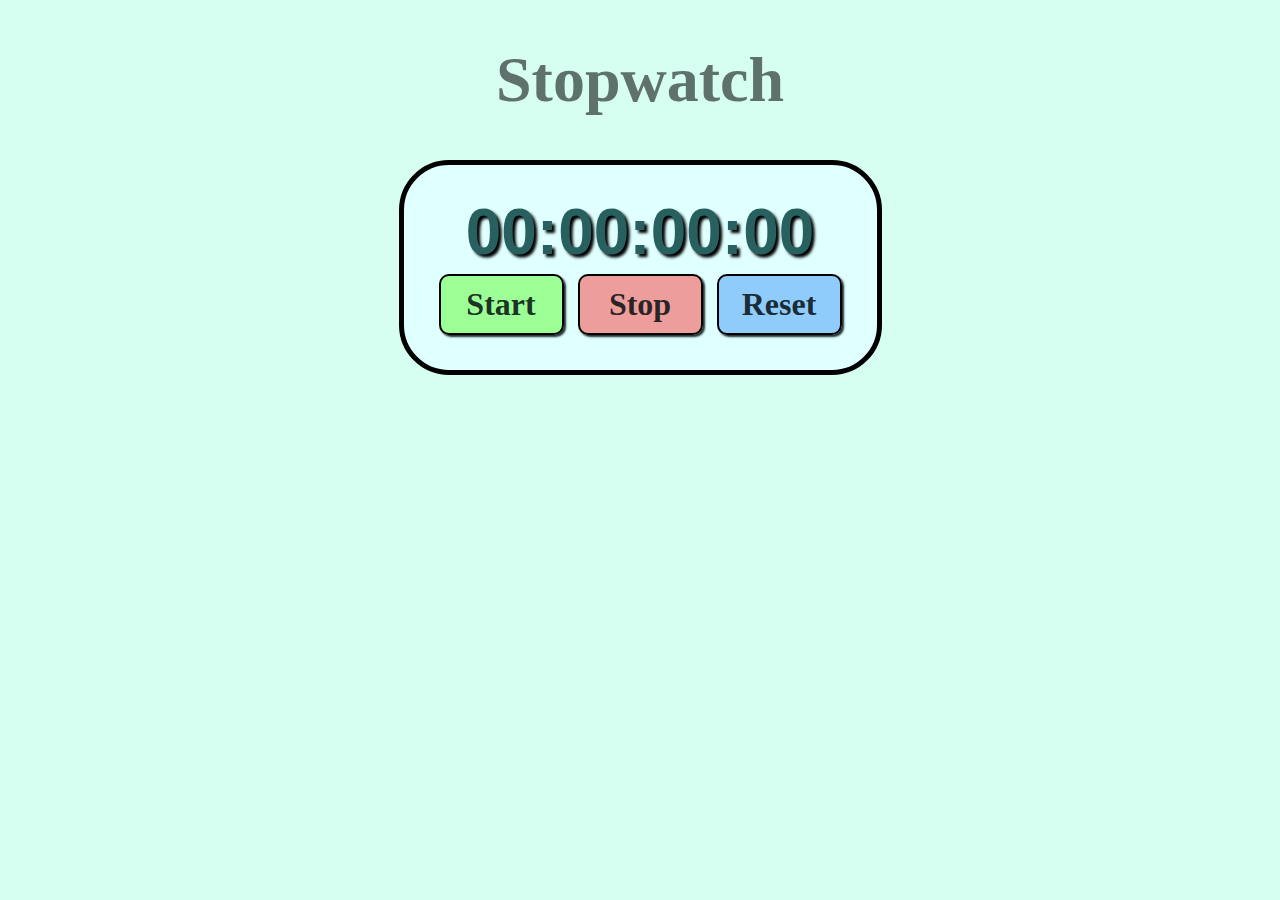
==== index.html @ d09980bf "Move files out of separate folder" ====
<!DOCTYPE html>
<html lang="en">
<head>
    <meta charset="UTF-8">
    <meta name="viewport" content="width=device-width, initial-scale=1.0">
    <title>Epic Website</title>
    <link rel="stylesheet" href="style.css">
</head>
<body>
    <h1 id="myH1">Stopwatch</h1>

    <div id="container">
        <div id="display">
            00:00:00:00
        </div>
        <div id="controls">
            <button id="startBtn" onclick="start()">Start</button>
            <button id="stopBtn" onclick="stop()">Stop</button>
            <button id="resetBtn" onclick="reset()">Reset</button>
        </div>
    </div>

    <script src="index.js"></script>
</body>
</html>
---- style.css ----
body {
    margin: 0;
    display: flex;
    flex-direction: column;
    align-items: center;
    background-color: hsl(160, 100%, 92%);
}
#myH1 {
    font-size: 4rem;
    font-family: "verdana";
    color: hsla(157, 10%, 16%, 0.678);
}

#container {
    display: flex;
    flex-direction: column;
    align-items: center;
    border: 5px solid;
    border-radius: 50px;
    padding: 30px;
    background-color: lightcyan;
}
#display {
    font-size: 4rem;
    font-family: "helvetica";
    font-weight: bold;
    color: rgb(40, 95, 95);
    text-shadow: 3px 3px 3px rgb(0, 0, 0);
}
#controls button{
    font-size: 2rem;
    font-weight: bold;
    font-family: "calibri";
    padding: 10px 20px;
    margin: 5px;
    min-width: 125px;
    border: 2px solid black;
    border-radius: 10px;
    cursor: pointer;
    color:rgba(6, 15, 15, 0.87);
    box-shadow: 2px 2px 2px;
    transition: background-color 0.5s ease;
}
#startBtn {
    background-color: hsla(113, 100%, 73%, 0.76);
}
#startBtn:hover {
    background-color: hsl(113, 100%, 67%);
}
#stopBtn {
    background-color: hsla(0, 100%, 56%, 0.438);
}
#stopBtn:hover {
    background-color: hsla(0, 100%, 56%, 0.582);
}
#resetBtn {
    background-color: hsla(207, 95%, 75%, 0.884);
}
#resetBtn:hover {
    background-color: hsl(207, 100%, 68%);
}
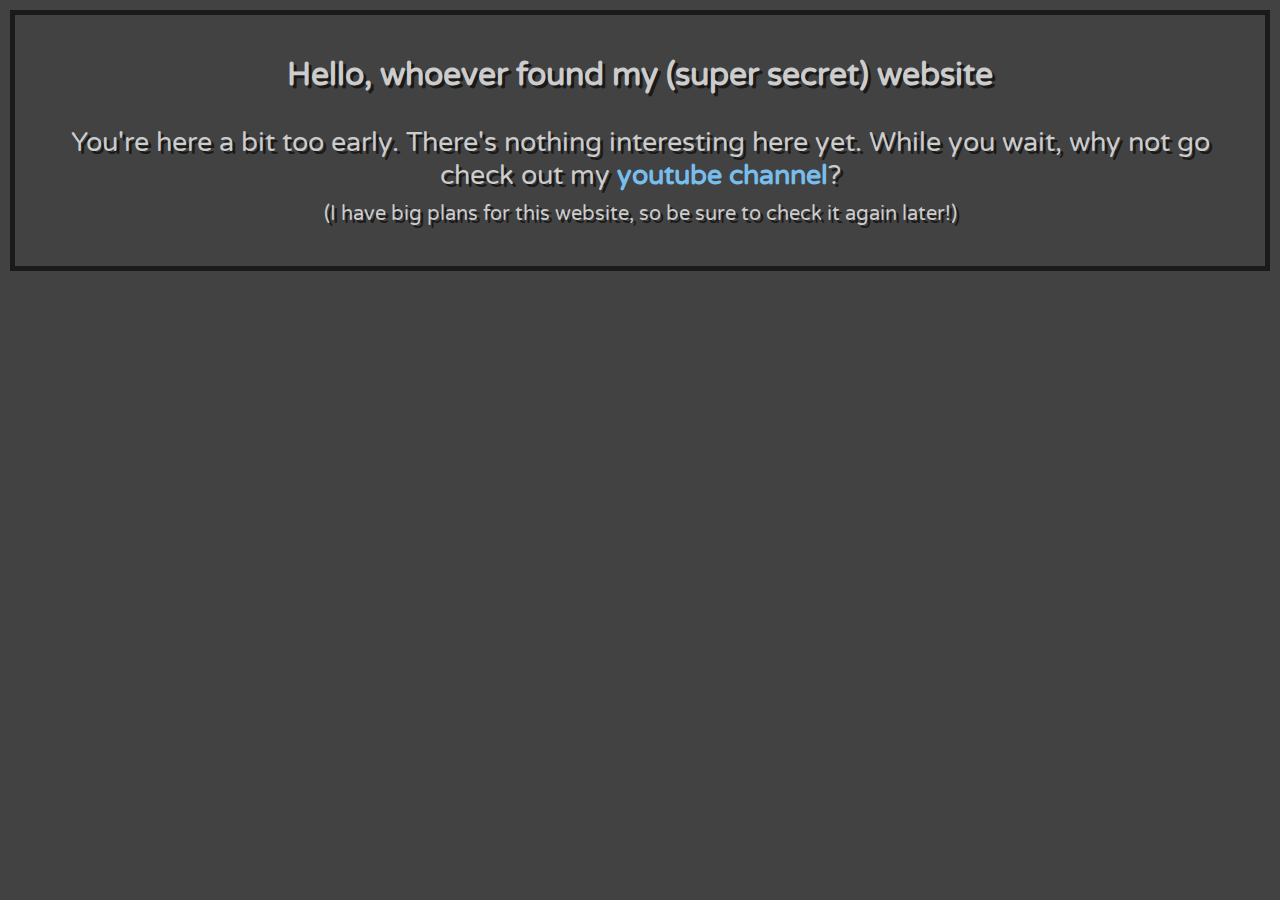
==== commit bd56a767: "Replace the whole thing with a page stating that the site is unfinished, also add a link to my youtu" ====
--- a/index.html
+++ b/index.html
@@ -3,23 +3,21 @@
 <head>
     <meta charset="UTF-8">
     <meta name="viewport" content="width=device-width, initial-scale=1.0">
-    <title>Epic Website</title>
+    <title>Smurdy's Secret Website</title>
     <link rel="stylesheet" href="style.css">
+    <link rel="preconnect" href="https://fonts.googleapis.com">
+    <link rel="preconnect" href="https://fonts.gstatic.com" crossorigin>
+    <link href="https://fonts.googleapis.com/css2?family=Varela+Round&display=swap" rel="stylesheet">
 </head>
 <body>
-    <h1 id="myH1">Stopwatch</h1>
-
-    <div id="container">
-        <div id="display">
-            00:00:00:00
-        </div>
-        <div id="controls">
-            <button id="startBtn" onclick="start()">Start</button>
-            <button id="stopBtn" onclick="stop()">Stop</button>
-            <button id="resetBtn" onclick="reset()">Reset</button>
-        </div>
+    <div id="main_container">
+        <h1 class="hello">Hello, whoever found my (super secret) website</h1>
+        <p class="hello", id="message">You're here a bit too early. There's nothing interesting here yet.
+            While you wait, why not go check out my
+            <a id="youtube" href="https://www.youtube.com/@Smurdy1/videos"
+             target="_blank">youtube channel</a>?</p>
+        <p class="hello" style="font-size:20px; margin-top: 0px;">(I have big plans for this website, so be sure to check it again later!)</p>
     </div>
-
     <script src="index.js"></script>
 </body>
 </html>--- a/style.css
+++ b/style.css
@@ -1,61 +1,35 @@
 body {
-    margin: 0;
+    margin: 10px;
     display: flex;
     flex-direction: column;
     align-items: center;
-    background-color: hsl(160, 100%, 92%);
-}
-#myH1 {
-    font-size: 4rem;
-    font-family: "verdana";
-    color: hsla(157, 10%, 16%, 0.678);
+    background-color: hsl(0, 0%, 26%);
 }
 
-#container {
+#main_container {
     display: flex;
     flex-direction: column;
     align-items: center;
-    border: 5px solid;
-    border-radius: 50px;
-    padding: 30px;
-    background-color: lightcyan;
+    border: 5px solid hsl(0, 0%, 10%);
+    padding: 20px;
 }
-#display {
-    font-size: 4rem;
-    font-family: "helvetica";
+
+.hello {
+    color: hsl(0, 0%, 80%);
+    text-shadow: 3px 3px hsl(0, 0%, 10%);
+    text-align: center;
+    font-family: "Varela Round", sans-serif;
+}
+
+#message {
+    font-size: 27px;
+    margin-bottom: 0px;
+    margin: 10px;
+}
+
+#youtube {
+    color: hsl(204, 76%, 70%);
+    text-decoration: none;
+    text-shadow: none;
     font-weight: bold;
-    color: rgb(40, 95, 95);
-    text-shadow: 3px 3px 3px rgb(0, 0, 0);
-}
-#controls button{
-    font-size: 2rem;
-    font-weight: bold;
-    font-family: "calibri";
-    padding: 10px 20px;
-    margin: 5px;
-    min-width: 125px;
-    border: 2px solid black;
-    border-radius: 10px;
-    cursor: pointer;
-    color:rgba(6, 15, 15, 0.87);
-    box-shadow: 2px 2px 2px;
-    transition: background-color 0.5s ease;
-}
-#startBtn {
-    background-color: hsla(113, 100%, 73%, 0.76);
-}
-#startBtn:hover {
-    background-color: hsl(113, 100%, 67%);
-}
-#stopBtn {
-    background-color: hsla(0, 100%, 56%, 0.438);
-}
-#stopBtn:hover {
-    background-color: hsla(0, 100%, 56%, 0.582);
-}
-#resetBtn {
-    background-color: hsla(207, 95%, 75%, 0.884);
-}
-#resetBtn:hover {
-    background-color: hsl(207, 100%, 68%);
 }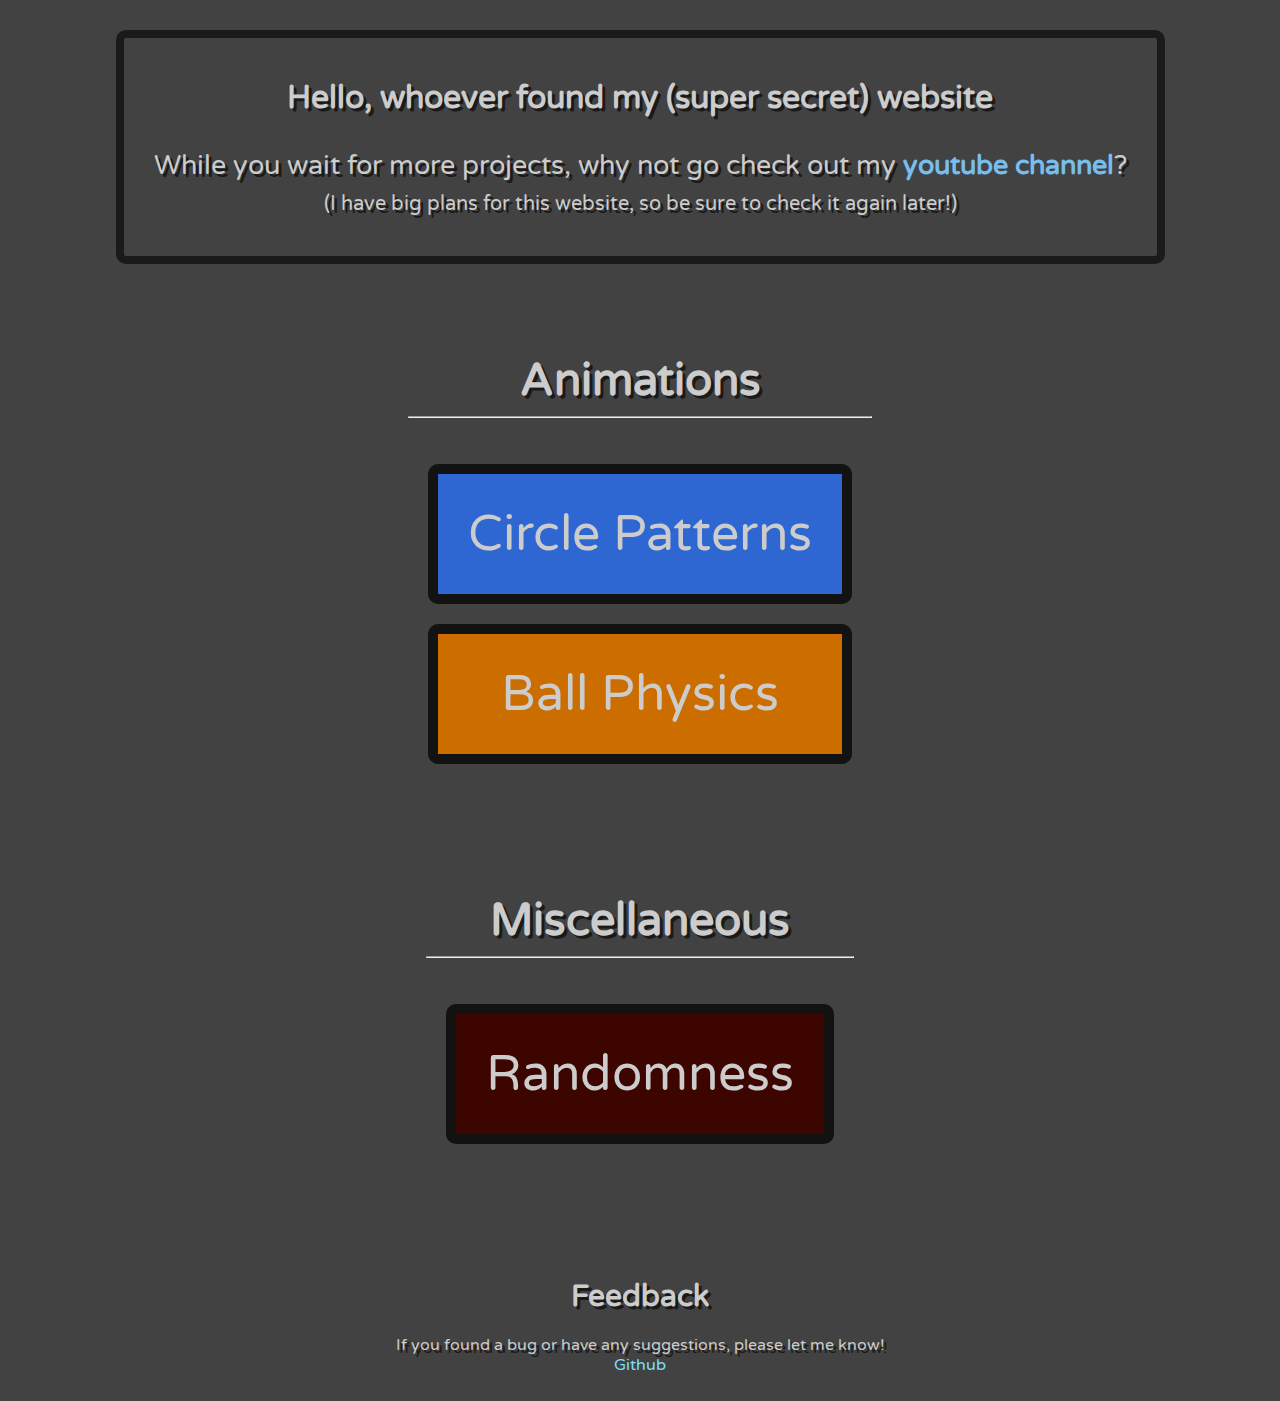
==== commit e280a483: "Add circle patterns, ball physics, and randomness" ====
--- a/index.html
+++ b/index.html
@@ -11,13 +11,44 @@
 </head>
 <body>
     <div id="main_container">
-        <h1 class="hello">Hello, whoever found my (super secret) website</h1>
-        <p class="hello", id="message">You're here a bit too early. There's nothing interesting here yet.
-            While you wait, why not go check out my
+        <h1 class="text">Hello, whoever found my (super secret) website</h1>
+        <p class="text", id="message">
+            While you wait for more projects, why not go check out my
             <a id="youtube" href="https://www.youtube.com/@Smurdy1/videos"
              target="_blank">youtube channel</a>?</p>
-        <p class="hello" style="font-size:20px; margin-top: 0px;">(I have big plans for this website, so be sure to check it again later!)</p>
+        <p class="text" style="font-size:20px; margin-top: 0px;">
+            (I have big plans for this website, so be sure to check it again later!)</p>
     </div>
-    <script src="index.js"></script>
+
+    <div id="animations_container" class="container">
+        <h1 class="text" id="animations_title">Animations</h1>
+        <hr>
+        <br>
+        <div class="redirect" id="circle_patterns">
+            <a href="Animations\Circle Patterns\circles.html" target="_self">Circle Patterns</a>
+        </div>
+        <div class="redirect" id="ball_physics">
+            <a href="Animations\Ball Physics\ballPhysics.html" target="_self">Ball Physics</a>
+        </div>
+    </div>
+
+    <div id="misc_container" class="container">
+        <h1 class="text" id="misc_title">Miscellaneous</h1>
+        <hr>
+        <br>
+        <div class="redirect" id="randomness">
+            <a href="Randomness\random.html" target="_self">Randomness</a>
+        </div>
+    </div>
+
+    <br> <br> <br>
+
+    <div id="feedback">
+        <h1 class="text" id="feedback_title">Feedback</h1>
+        <p class="text" id="feedback_text">
+            If you found a bug or have any suggestions, please let me know! <br>
+            <a href="https://github.com/Smurdy1/SmurdyFun/issues" target="_blank">Github</a>
+        </p>
+    </div>
 </body>
 </html>--- a/style.css
+++ b/style.css
@@ -10,11 +10,13 @@
     display: flex;
     flex-direction: column;
     align-items: center;
-    border: 5px solid hsl(0, 0%, 10%);
+    border: 8px solid hsl(0, 0%, 10%);
+    border-radius: 10px;
     padding: 20px;
+    margin: 20px
 }
 
-.hello {
+.text {
     color: hsl(0, 0%, 80%);
     text-shadow: 3px 3px hsl(0, 0%, 10%);
     text-align: center;
@@ -32,4 +34,63 @@
     text-decoration: none;
     text-shadow: none;
     font-weight: bold;
+}
+
+.container {
+    flex-direction: column;
+    align-items: center;
+    padding: 20px;
+    margin: 20px;
+}
+
+.redirect {
+    display: flex;
+    flex-direction: column;
+    align-items: center;
+    border: 10px solid hsl(0, 0%, 7%);
+    border-radius: 10px;
+    padding: 20px;
+    margin: 20px;
+}
+
+.redirect a {
+    color: hsl(0, 0%, 80%);
+    text-decoration: none;
+    text-shadow: none;
+    font-family: "Varela Round", sans-serif;
+    font-size: 50px;
+    margin: 10px;
+}
+
+#randomness {
+    background-color: hsl(5, 100%, 12%);
+}
+
+#misc_title {
+    margin-bottom: 0px;
+    font-size: 45px;
+}
+
+#animations_title {
+    margin-bottom: 0px;
+    font-size: 45px;
+}
+
+#circle_patterns {
+    background-color: hsl(219, 64%, 50%);
+}
+
+#ball_physics {
+    background-color: hsl(32, 100%, 40%);
+}
+
+#feedback_title {
+    font-size: 30px;
+}
+
+#feedback_text a {
+    color: hsl(194, 100%, 74%);
+    text-decoration: none;
+    text-shadow: none;
+    font-family: "Varela Round", sans-serif;
 }